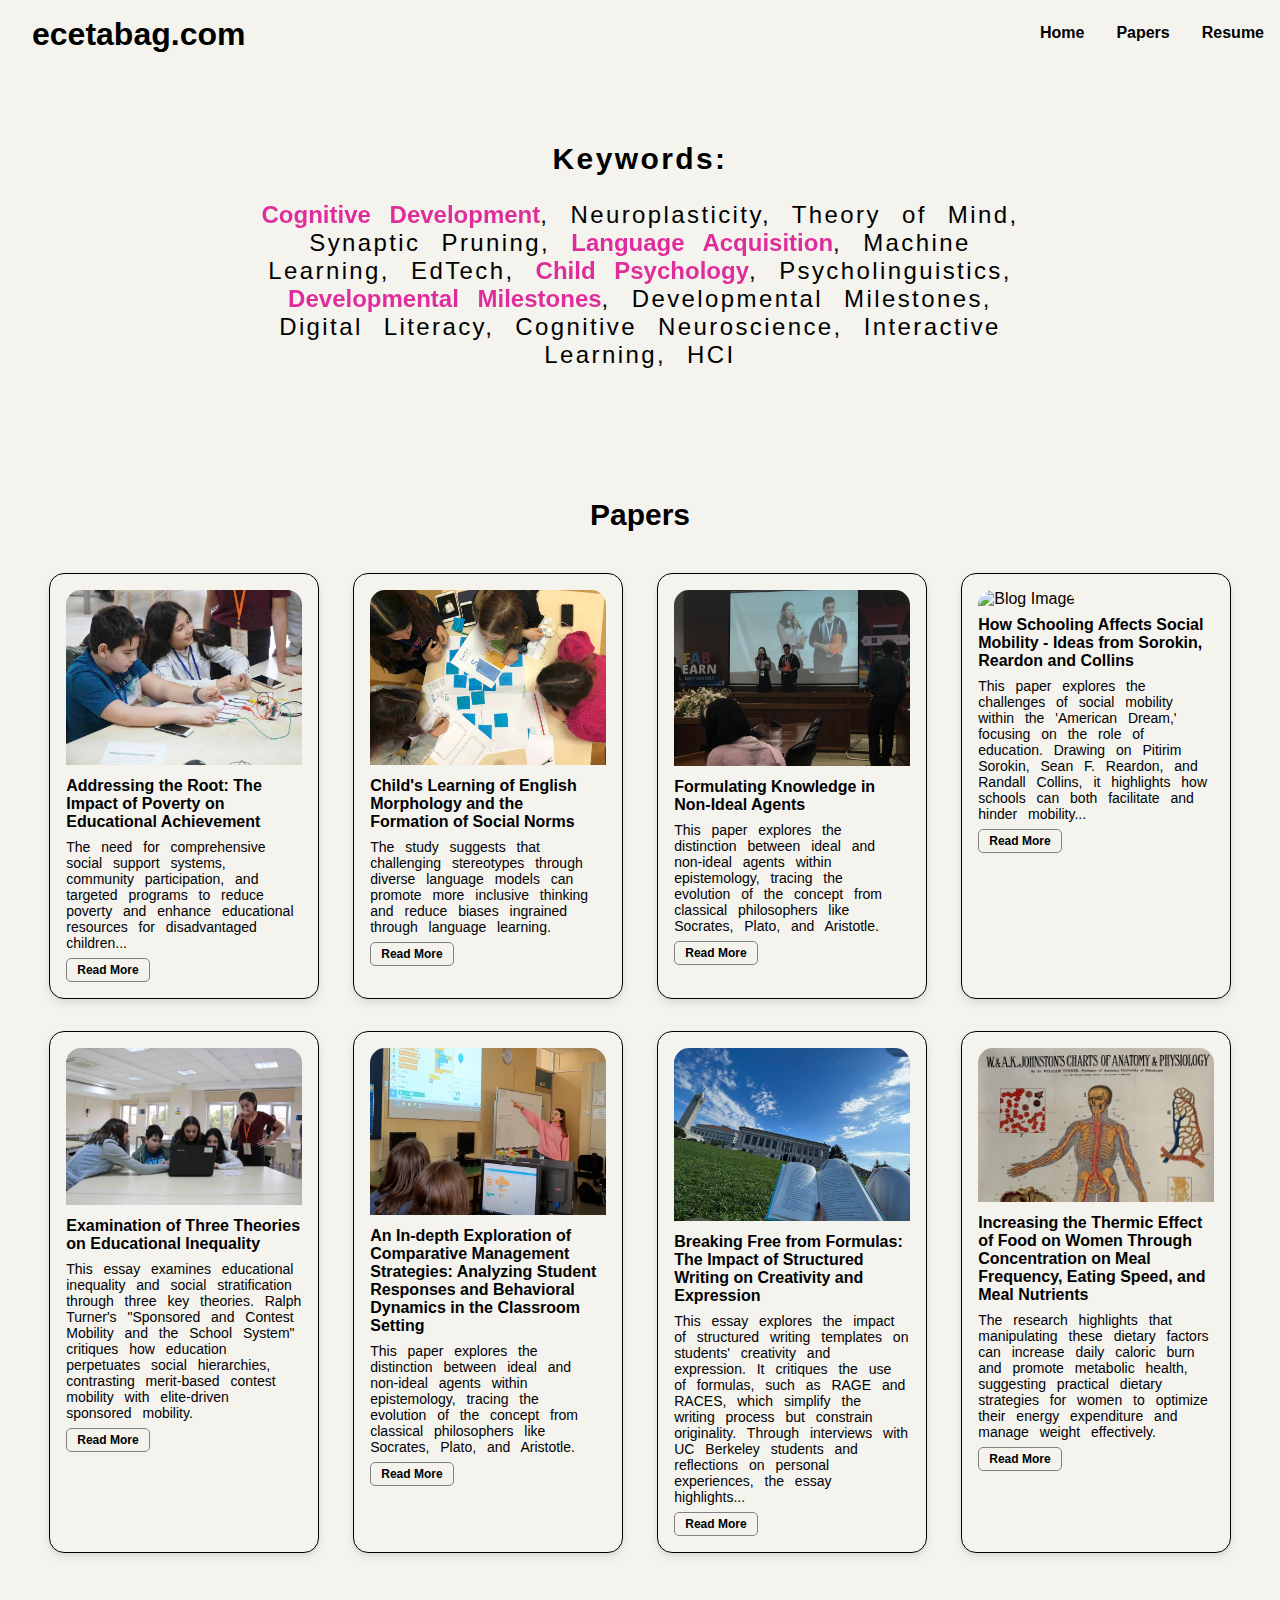
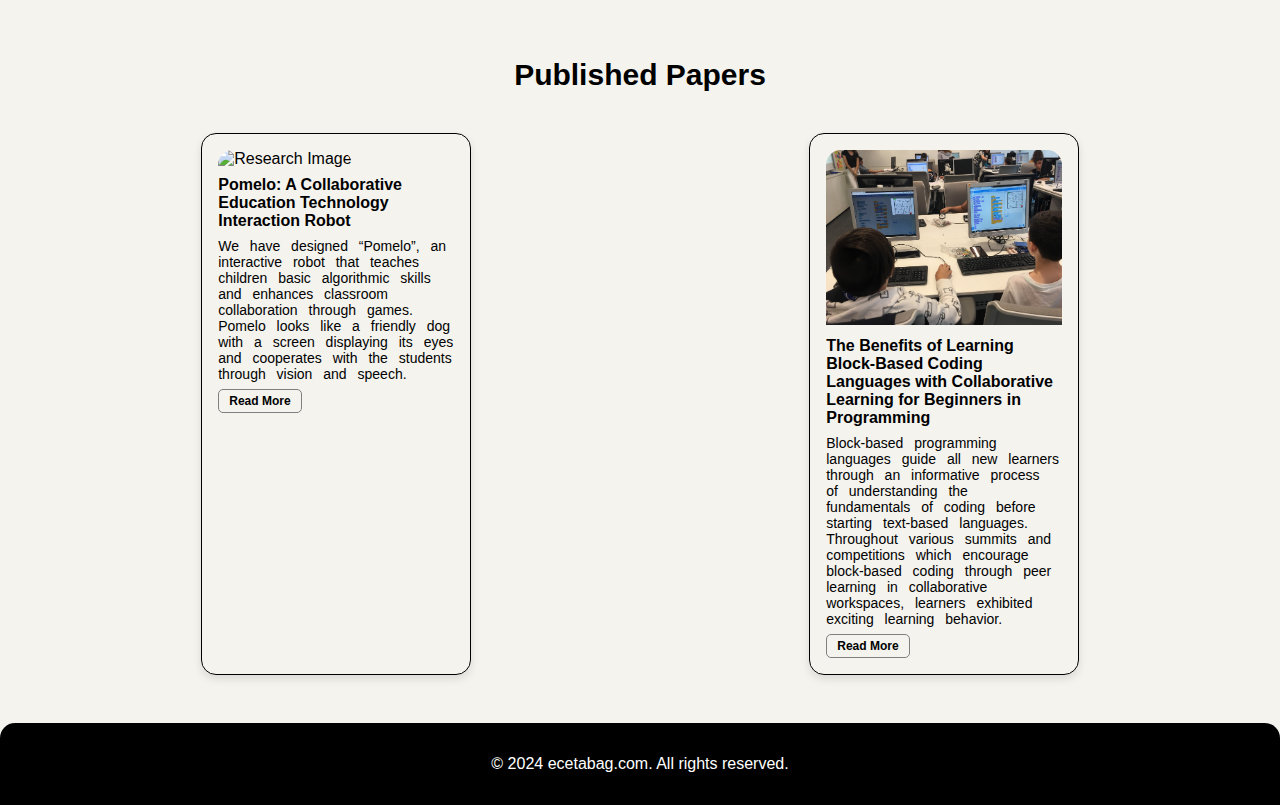
==== index.html @ 6d3009e9 "Add files via upload" ====
<!DOCTYPE html>
<html lang="en">
<head>
    <meta charset="UTF-8">
    <meta name="viewport" content="width=device-width, initial-scale=1.0">
    <title>ecetabag.com</title>
    <link rel="stylesheet" href="styles.css">
</head>
  <link rel="icon" type="image/x-icon" href="tab2.png">

<body>
    <header>
        <div class="logo">
            <h1>ecetabag.com</h1>
        </div>
        <nav>
            <ul>
                <li><a href="#home">Home</a></li>
                <li><a href="#blog">Papers</a></li>
                <li><a href="EceTabag_Resume.pdf" download class="download-button" target="_blank">Resume</a></li>
            </ul>
        </nav>
    </header>
    <section id="home" class="keywords">
        <h2>Keywords:</h2>
        <p><span>Cognitive Development</span>, Neuroplasticity, Theory of Mind, Synaptic Pruning, <span>Language Acquisition</span>, Machine Learning, EdTech, <span>Child Psychology</span>, Psycholinguistics, <span>Developmental Milestones</span>, Developmental Milestones, Digital Literacy, Cognitive Neuroscience, Interactive Learning, HCI</p>
    </section>
    <section id="blog">
        <h2>Papers</h2>
        <div class="blog-container">
            <div class="blog-post">
                <img src="poverty.jpeg" alt="Blog Image">
                <h3>Addressing the Root: The Impact of Poverty on Educational Achievement</h3>
                <p>The need for comprehensive social support systems, community participation, and targeted programs to reduce poverty and enhance educational resources for disadvantaged children...</p>
                <a href="blog1.html" class="read-more-button">Read More</a>
            </div>
            <div class="blog-post">
                <img src="morp.jpeg" alt="Blog Image">
                <h3>Child's Learning of English Morphology and the Formation of Social Norms</h3>
                <p> The study suggests that challenging stereotypes through diverse language models can promote more inclusive thinking and reduce biases ingrained through language learning. </p>
                <a href="blog2.html" class="read-more-button">Read More</a>
            </div>
           
            <div class="blog-post">
                <img src="nonideal.jpg" alt="Blog Image">
                <h3>Formulating Knowledge in Non-Ideal Agents</h3>
                <p>This paper explores the distinction between ideal and non-ideal agents within epistemology, tracing the evolution of the concept from classical philosophers like Socrates, Plato, and Aristotle. </p>
                <a href="blog4.html" class="read-more-button">Read More</a>
            </div>
             <div class="blog-post">
                <img src="schooling.png" alt="Blog Image">
                <h3>How Schooling Affects Social Mobility - Ideas from Sorokin, Reardon and Collins</h3>
                <p>This paper explores the challenges of social mobility within the 'American Dream,' focusing on the role of education. Drawing on Pitirim Sorokin, Sean F. Reardon, and Randall Collins, it highlights how schools can both facilitate and hinder mobility...</p>
                <a href="blog5.html" class="read-more-button">Read More</a>
            </div>
             <div class="blog-post">
                <img src="summit9.jpeg" alt="Blog Image">
                <h3>Examination of Three Theories on Educational Inequality</h3>
                <p>This essay examines educational inequality and social stratification through three key theories. Ralph Turner's "Sponsored and Contest Mobility and the School System" critiques how education perpetuates social hierarchies, contrasting merit-based contest mobility with elite-driven sponsored mobility.</p>
                <a href="blog6.html" class="read-more-button">Read More</a>
            </div>
             <div class="blog-post">
                <img src="class.png" alt="Blog Image">
                <h3>An In-depth Exploration of Comparative Management Strategies: Analyzing Student Responses and Behavioral Dynamics in the Classroom Setting</h3>
                <p>This paper explores the distinction between ideal and non-ideal agents within epistemology, tracing the evolution of the concept from classical philosophers like Socrates, Plato, and Aristotle. </p>
                <a href="blog7.html" class="read-more-button">Read More</a>
            </div>
                <div class="blog-post">
                <img src="mekan.png" alt="Blog Image">
                <h3> Breaking Free from Formulas: The Impact of Structured Writing on Creativity and Expression</h3>
                <p>This essay explores the impact of structured writing templates on students' creativity and expression. It critiques the use of formulas, such as RAGE and RACES, which simplify the writing process but constrain originality. Through interviews with UC Berkeley students and reflections on personal experiences, the essay highlights...






 </p>
                <a href="blog8.html" class="read-more-button">Read More</a>
            </div>
             <div class="blog-post">
                <img src="thermic.png" alt="Blog Image">
                <h3>Increasing the Thermic Effect of Food on Women Through Concentration on Meal Frequency, Eating Speed, and Meal Nutrients</h3>
                <p>The research highlights that manipulating these dietary factors can increase daily caloric burn and promote metabolic health, suggesting practical dietary strategies for women to optimize their energy expenditure and manage weight effectively.</p>
                <a href="blog3.html" class="read-more-button">Read More</a>
            </div>
        </div>
    </section>
<!--     <section id="research">
        <h2>Research Papers</h2>
        <div class="research-container">
            <div class="research-paper">
                <img src="https://via.placeholder.com/300x150" alt="Research Image">
                <h3>Research Paper Title 1</h3>
                <p>Summary of the research paper...</p>
                <button data-post-id="research1" class="read-more-button">Read More</button>
            </div>
            <div class="research-paper">
                <img src="https://via.placeholder.com/300x150" alt="Research Image">
                <h3>Research Paper Title 2</h3>
                <p>Summary of the research paper...</p>
                <button data-post-id="research2" class="read-more-button">Read More</button>
            </div>
            <div class="research-paper">
                <img src="https://via.placeholder.com/300x150" alt="Research Image">
                <h3>Research Paper Title 3</h3>
                <p>Summary of the research paper...</p>
                <button data-post-id="research3" class="read-more-button">Read More</button>
            </div>
            <div class="research-paper">
                <img src="https://via.placeholder.com/300x150" alt="Research Image">
                <h3>Research Paper Title 4</h3>
                <p>Summary of the research paper...</p>
                <button data-post-id="research4" class="read-more-button">Read More</button>
            </div>
        </div>
    </section> -->
     <section id="research">
        <h2>Published Papers</h2>
        <div class="research-container">
            <div class="research-paper">
                <img src="pompom.png" alt="Research Image">
                <h3>Pomelo: A Collaborative Education Technology Interaction Robot</h3>
                <p>We have designed “Pomelo”, an interactive robot that
teaches children basic algorithmic skills and enhances classroom
collaboration through games. Pomelo looks like a friendly dog
with a screen displaying its eyes and cooperates with the students
through vision and speech.</p>
              <a href="pub1.html" class="read-more-button">Read More</a>
            </div>
           <div class="research-paper">
                <img src="block.png" alt="Research Image">
                <h3>The Benefits of Learning Block-Based Coding Languages with Collaborative Learning for Beginners in Programming </h3>
                <p>Block-based programming languages guide all new learners through an informative process of understanding the fundamentals of coding before starting text-based languages. Throughout various summits and competitions which encourage block-based coding through peer learning in collaborative workspaces, learners exhibited exciting learning behavior.

</p>
              <a href="pub2.html" class="read-more-button">Read More</a>
            </div>
        </div>
    </section>
    <footer>
        <p>© 2024 ecetabag.com. All rights reserved.</p>
    </footer>
    <script src="scripts.js"></script>
</body>
</html>
---- styles.css ----
@font-face {
    font-family: 'AfricalNeueExtraBold';
    src: url('fonts/AfricalNeueExtraBold.woff2') format('woff2'),
         url('fonts/AfricalNeueExtraBold.woff') format('woff');
    font-weight: normal;
    font-style: normal;
}

@font-face {
    font-family: 'RigidicaTextMedium';
    src: url('fonts/RigidicaTextMedium.woff2') format('woff2'),
         url('fonts/RigidicaTextMedium.woff') format('woff');
    font-weight: normal;
    font-style: normal;
}

@font-face {
    font-family: 'PrimaSerifStdRoman';
    src: url('fonts/PrimaSerifStdRoman.woff2') format('woff2'),
         url('fonts/PrimaSerifStdRoman.woff') format('woff');
    font-weight: normal;
    font-style: normal;
}

@font-face {
    font-family: 'LTCTwentiethCenturyMedium';
    src: url('fonts/LTCTwentiethCenturyMedium.woff2') format('woff2'),
         url('fonts/LTCTwentiethCenturyMedium.woff') format('woff');
    font-weight: normal;
    font-style: normal;
}

body {
    font-family: 'LTCTwentiethCenturyMedium', sans-serif;
    background-color: #F4F3EE;
    margin: 0;
    padding: 0;
}

header {
    background: none;
    color: black;
    padding: 1em 0;
    display: flex;
    justify-content: space-between;
    align-items: center;
    border-radius: 0 0 15px 15px;
}

.logo h1 {
    margin: 0;
    padding: 0 1em;
    font-family: 'Gill Sans', sans-serif;
    font-weight: bold;
    color: black;
}

nav ul {
    list-style: none;
    margin: 0;
    padding: 0;
    display: flex;
}

nav ul li {
    margin: 0 1em;
    position: relative;
}

nav ul li a {
    color: black;
    text-decoration: none;
    font-family: 'AfricalNeueExtraBold', sans-serif;
    font-weight: bold;
    padding: 0.5em 0;
}

nav ul li a::after {
    content: '';
    display: block;
    height: 4px;  /* Increased from 2px to 4px */
    width: 0;
    background: linear-gradient(45deg, #e02b9b, #e02b9b, #e02b9b);
    transition: width 0.3s;
}


/*pink color: e02b9b */

nav ul li a:hover::after, nav ul li a.active::after {
    width: 100%;
}

section {
    padding: 2em;
    text-align: center;
}

section.keywords {
    padding-left: 10em;
    padding-right: 10em;
    font-family: 'Gill Sans', sans-serif;
    font-size: 24px;
    word-spacing: 0.5em;
    letter-spacing: 0.1em;
}

section.keywords p span {
    font-weight: bold;
    background: linear-gradient(45deg, #e02b9b, #e02b9b, #e02b9b);
    -webkit-background-clip: text;
    color: transparent;
    letter-spacing: 0.0001em;
}

section h2 {
    font-family: 'Gill Sans', sans-serif;
    font-size: 30px;
    font-weight: bold;
}

section p {
    font-family: 'Gill Sans', sans-serif;
    font-size: 24px;
    word-spacing: 0.5em;
    letter-spacing: 0.1em;
}

.blog-container, .research-container {
    display: flex;
    justify-content: space-around;
    flex-wrap: wrap;
}

.blog-post, .research-paper {
    border: 1px solid black; /* Added black border */
    border-radius: 15px;
    padding: 1em;
    margin: 1em;
    width: calc(22% - 2em);
    box-shadow: 0 4px 8px rgba(0, 0, 0, 0.1);
    background: none; /* Removed background */
    text-align: left;
    font-family: 'RigidicaTextMedium', sans-serif;
    letter-spacing: 0em;
}

.research-paper {
    background: none; /* Removed background */
}


.blog-post h3, .research-paper h3 {
    font-size: 16px;
    margin: 0.5em 0;
}

.blog-post p, .research-paper p {
    font-size: 14px;
    margin: 0.5em 0;
    letter-spacing: 0em;
}

.blog-post img, .research-paper img {
    width: 100%;
    border-radius: 15px 15px 0 0;
}

button, .read-more-button {
    background: none;
    color: black;
    border: 1px solid gray; /* Adjusted border size */
    padding: 4px 10px; /* Adjusted padding */
    border-radius: 5px;
    cursor: pointer;
    font-family: 'LTCTwentiethCenturyMedium', sans-serif;
    font-size: 12px; /* Adjusted font size */
    font-weight: 600;
    text-decoration: none;
    display: inline-block;
}

button:hover, .read-more-button:hover {
    background-color: rgba(211, 211, 211, 0.5); /* Light gray transparent color */
    border-color: black;
}

footer {
    background: black;
    color: white;
    text-align: center;
    padding: 1em 0;
    border-radius: 15px 15px 0 0;
    position: relative;
    bottom: 0;
    width: 100%;
}

.modal {
    position: fixed;
    top: 0;
    left: 0;
    width: 100%;
    height: 100%;
    background: rgba(0,0,0,0.6);
    display: flex;
    justify-content: center;
    align-items: center;
}

.modal-content {
    background: white;
    padding: 2em;
    border-radius: 15px;
    position: relative;
}

.close-button {
    position: absolute;
    top: 1em;
    right: 1em;
    cursor: pointer;
    font-size: 1.5em;
}

/* Media Queries */
@media (max-width: 768px) {
    header {
        flex-direction: column;
        padding: 1em;
    }

    .logo h1 {
        font-size: 1.5em;
    }

    nav ul {
        flex-direction: column;
        align-items: center;
    }

    nav ul li {
        margin: 0.5em 0;
    }

    section.keywords {
        padding-left: 1em;
        padding-right: 1em;
        font-size: 18px;
    }

    section h2 {
        font-size: 24px;
    }

    section p {
        font-size: 18px;
    }

    .blog-post, .research-paper {
        width: calc(100% - 2em);
        margin: 1em auto;
    }
}

#blog-post article {
    max-width: 800px;
    margin: auto;
    text-align: justify;
}

#blog-post img {
    margin: 1em 0;
}

#blog-post p {
    font-size: 16px;
    font-family: 'Times New Roman', serif;
    letter-spacing: 0.02em; /* Less spaced letters */
    line-height: 1.5em; /* Adjusted line height for readability */
    margin-bottom: 1.2em; /* More space between paragraphs */
}

.summary-box {
    background: white;
    padding: 1em;
    border-radius: 15px;
    box-shadow: 0 4px 8px rgba(0, 0, 0, 0.1);
    margin-bottom: 1em;
    text-align: left;
    line-height: 1.2; /* Adjusted line height for closer letters */
}
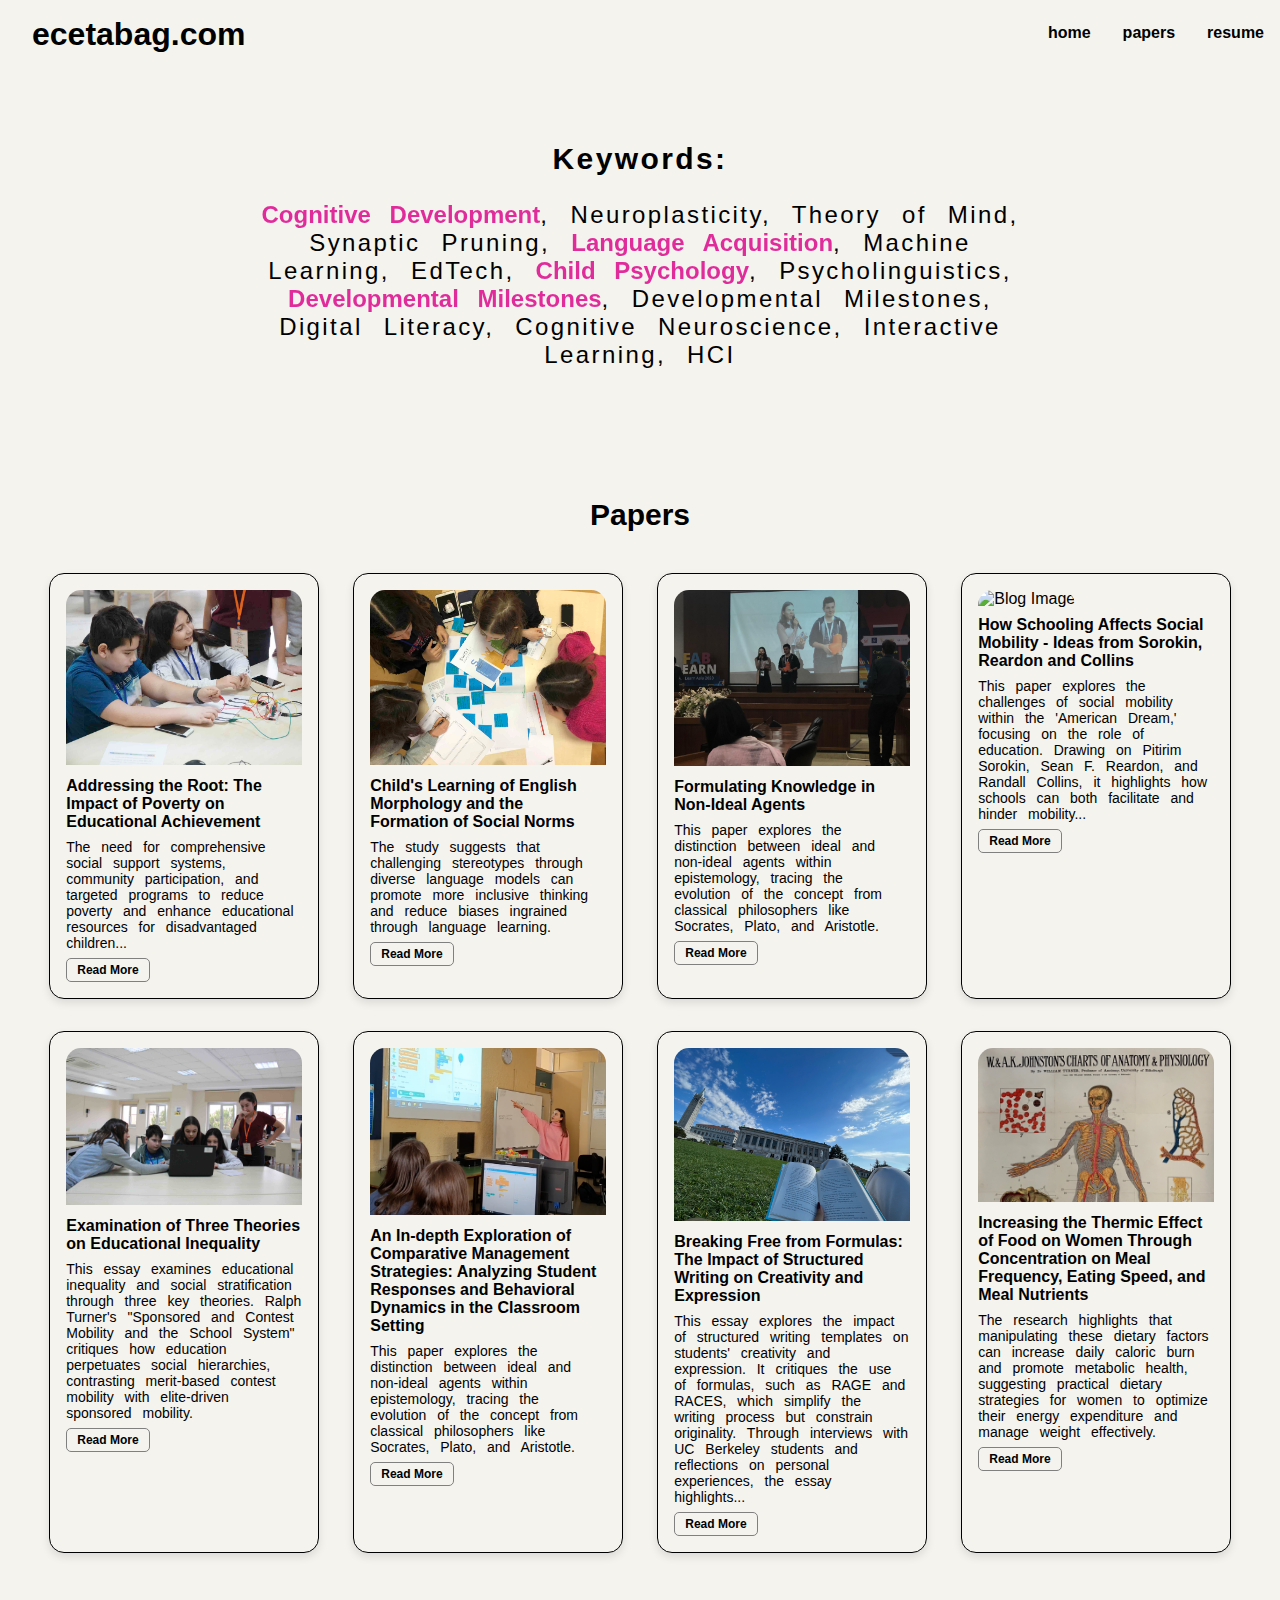
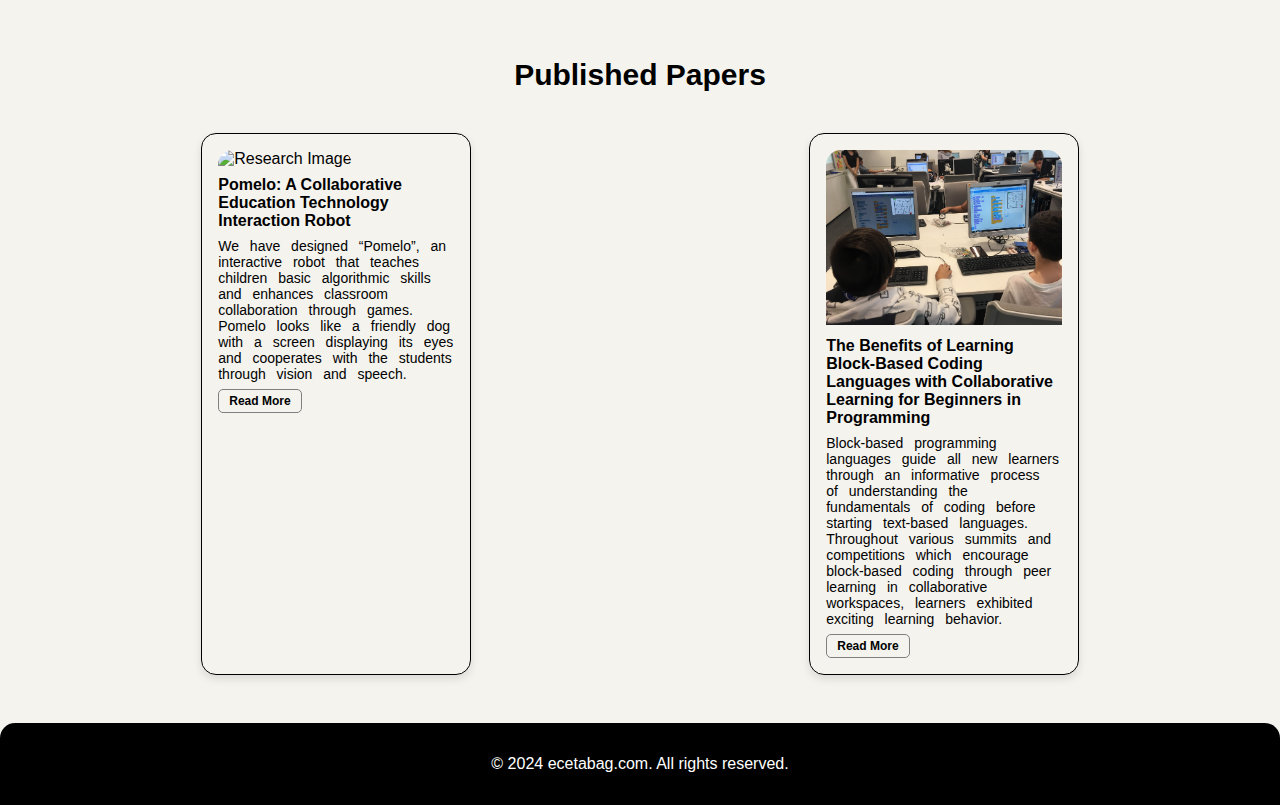
==== commit 597213d1: "Update index.html" ====
--- a/index.html
+++ b/index.html
@@ -15,9 +15,9 @@
         </div>
         <nav>
             <ul>
-                <li><a href="#home">Home</a></li>
-                <li><a href="#blog">Papers</a></li>
-                <li><a href="EceTabag_Resume.pdf" download class="download-button" target="_blank">Resume</a></li>
+                <li><a href="#home">home</a></li>
+                <li><a href="#blog">papers</a></li>
+                <li><a href="EceTabag_Resume.pdf" download class="download-button" target="_blank">resume</a></li>
             </ul>
         </nav>
     </header>
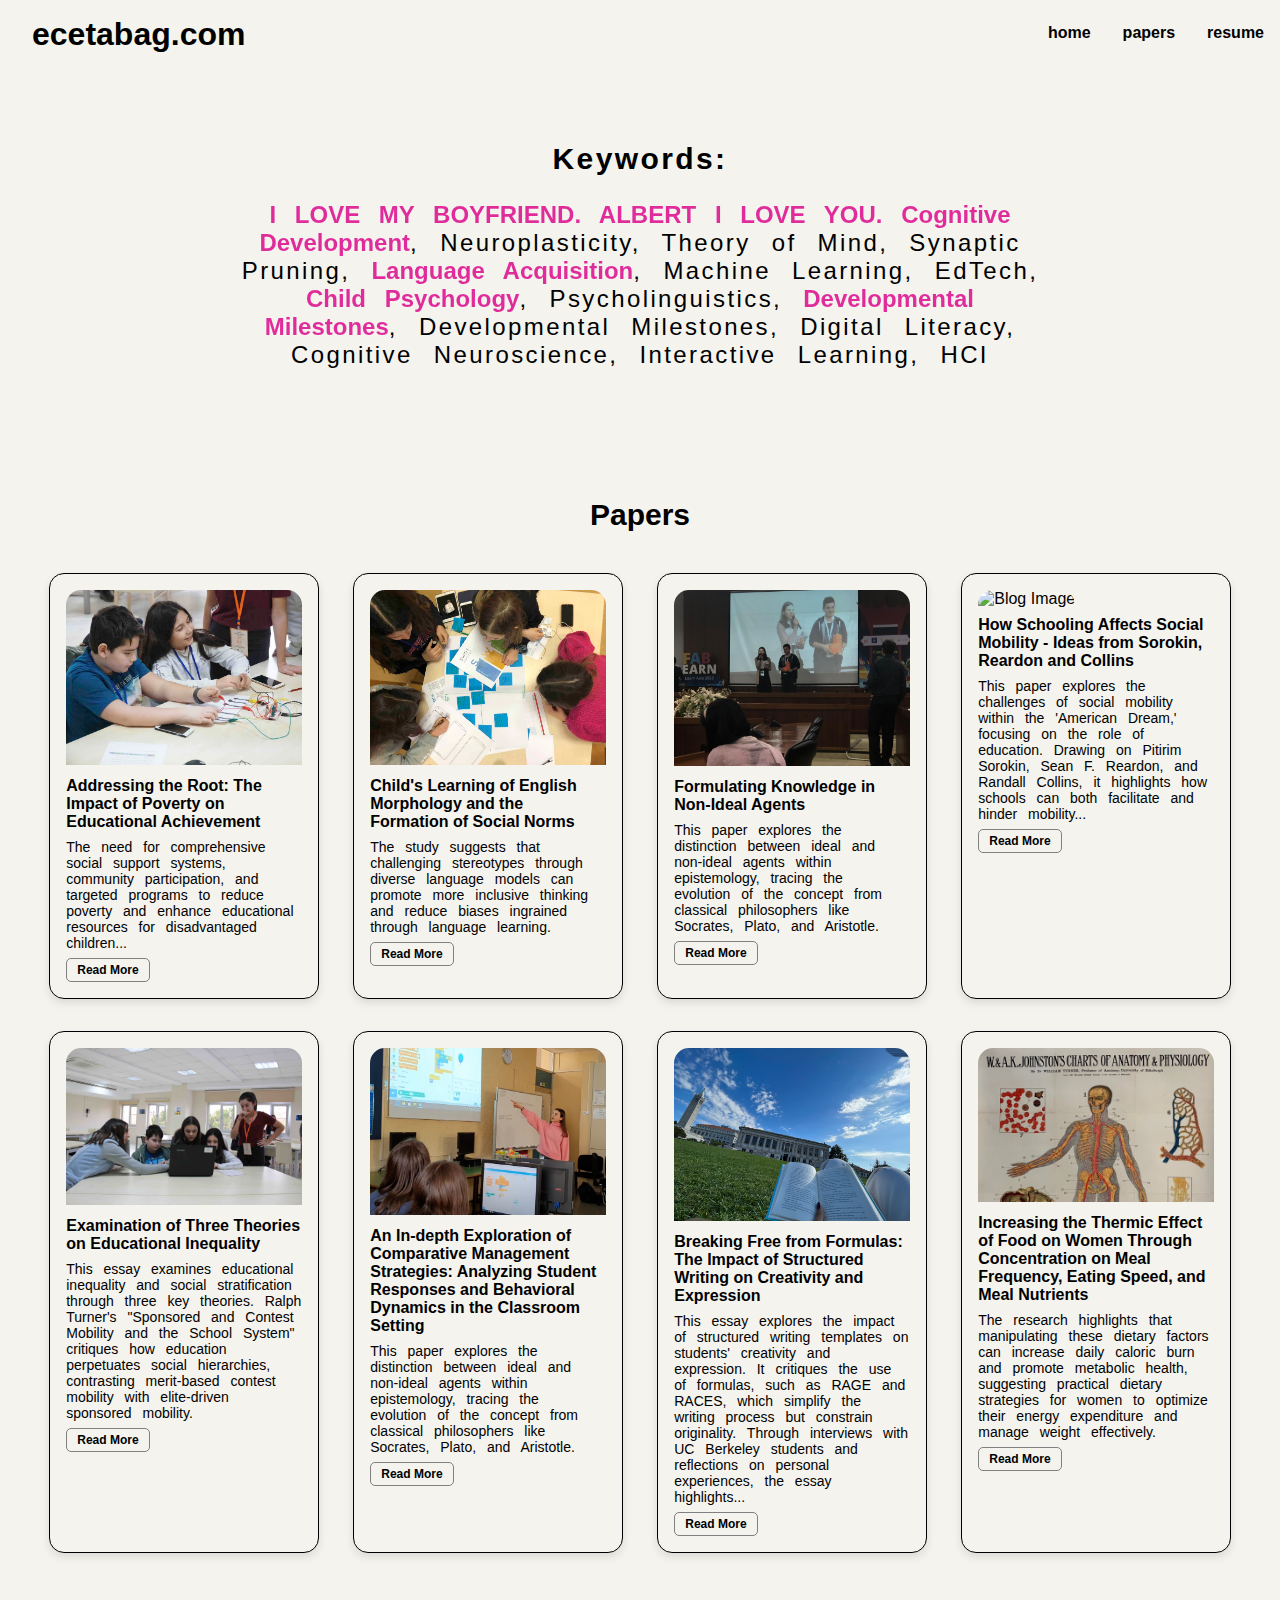
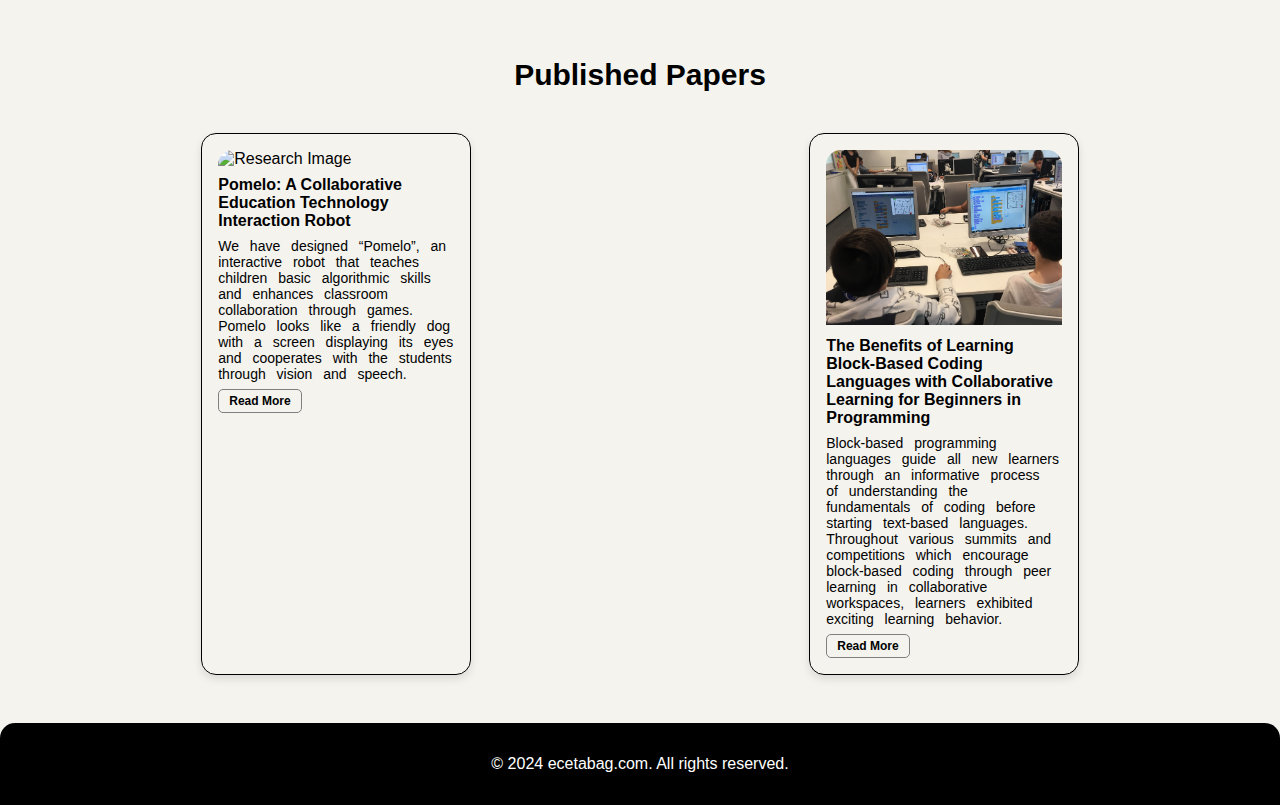
==== commit e648874d: "Update index.html" ====
--- a/index.html
+++ b/index.html
@@ -15,15 +15,15 @@
         </div>
         <nav>
             <ul>
-                <li><a href="#home">home</a></li>
-                <li><a href="#blog">papers</a></li>
-                <li><a href="EceTabag_Resume.pdf" download class="download-button" target="_blank">resume</a></li>
+                 <li><a href="index.html#home">home</a></li>
+                <li><a href="index.html#blog">papers</a></li>
+                <li><a href="resume.html">resume</a></li>
             </ul>
         </nav>
     </header>
     <section id="home" class="keywords">
         <h2>Keywords:</h2>
-        <p><span>Cognitive Development</span>, Neuroplasticity, Theory of Mind, Synaptic Pruning, <span>Language Acquisition</span>, Machine Learning, EdTech, <span>Child Psychology</span>, Psycholinguistics, <span>Developmental Milestones</span>, Developmental Milestones, Digital Literacy, Cognitive Neuroscience, Interactive Learning, HCI</p>
+        <p><span>I LOVE MY BOYFRIEND. ALBERT I LOVE YOU. Cognitive Development</span>, Neuroplasticity, Theory of Mind, Synaptic Pruning, <span>Language Acquisition</span>, Machine Learning, EdTech, <span>Child Psychology</span>, Psycholinguistics, <span>Developmental Milestones</span>, Developmental Milestones, Digital Literacy, Cognitive Neuroscience, Interactive Learning, HCI</p>
     </section>
     <section id="blog">
         <h2>Papers</h2>
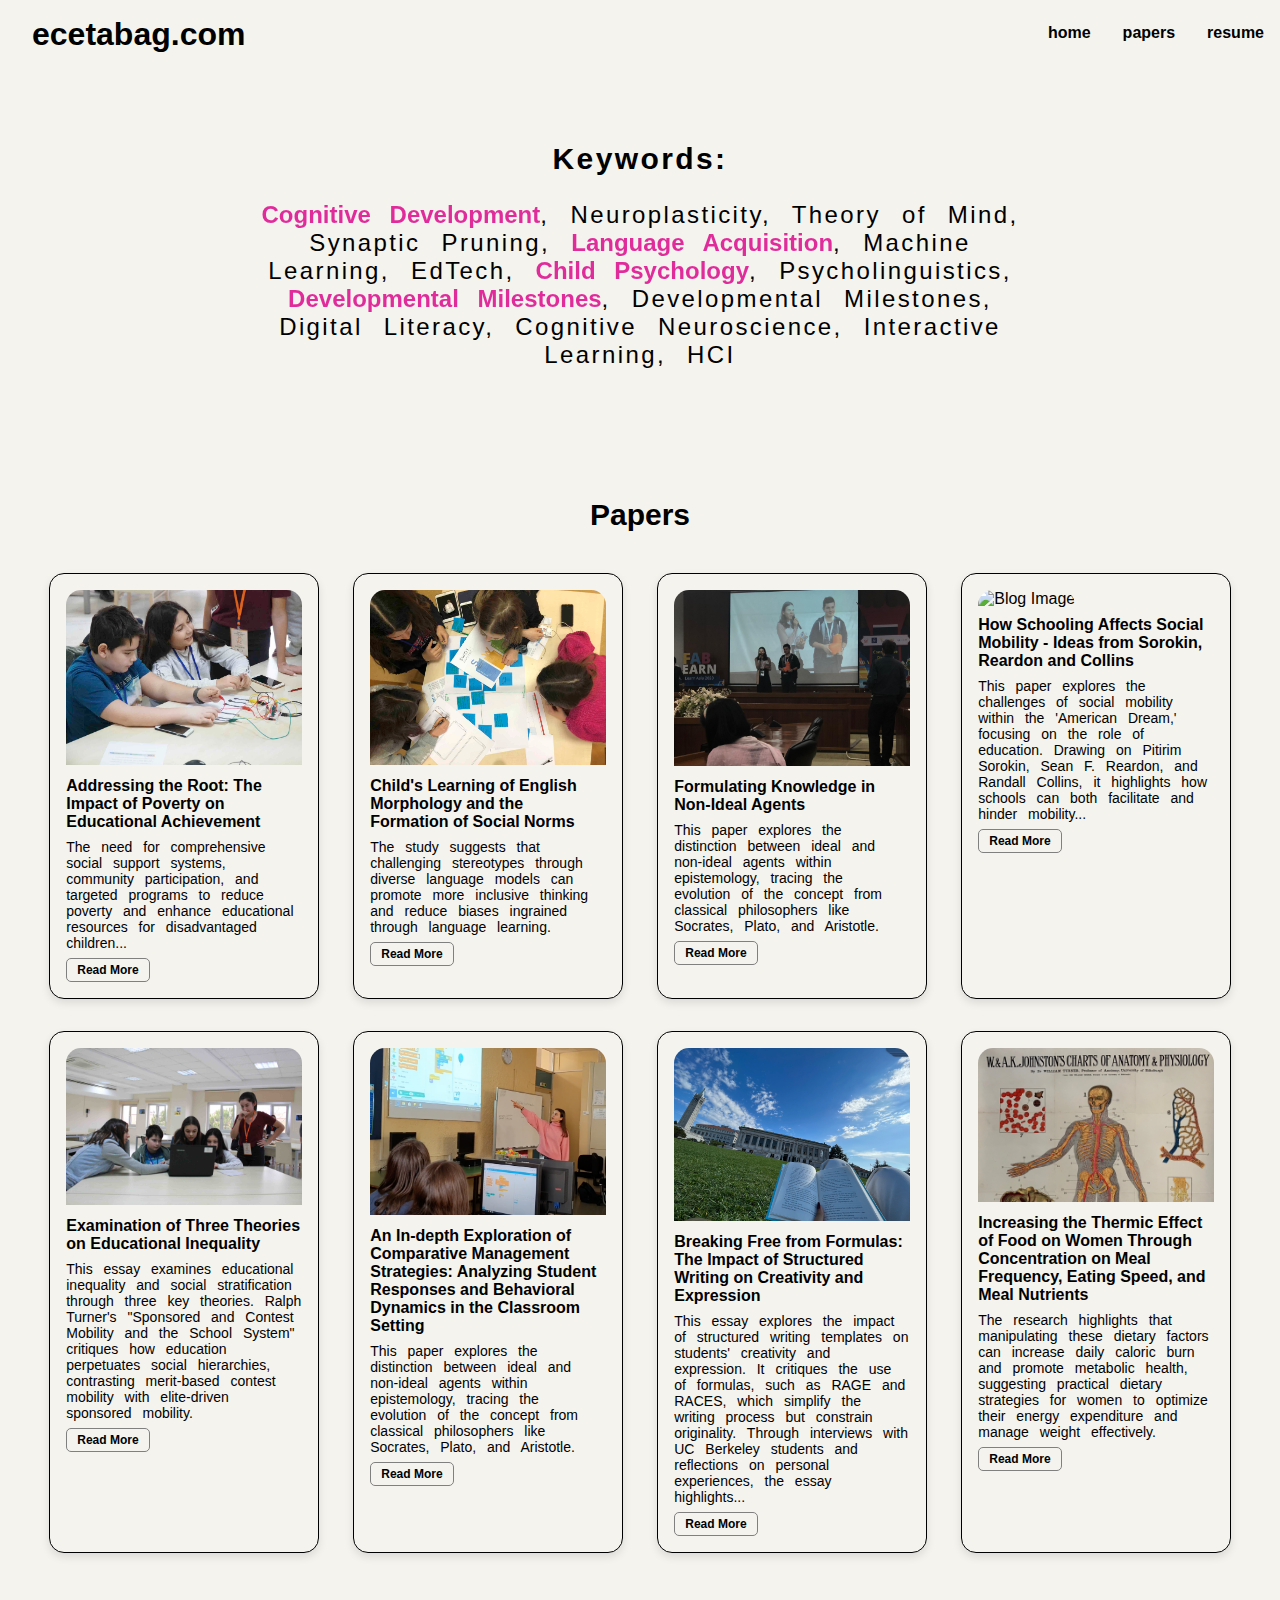
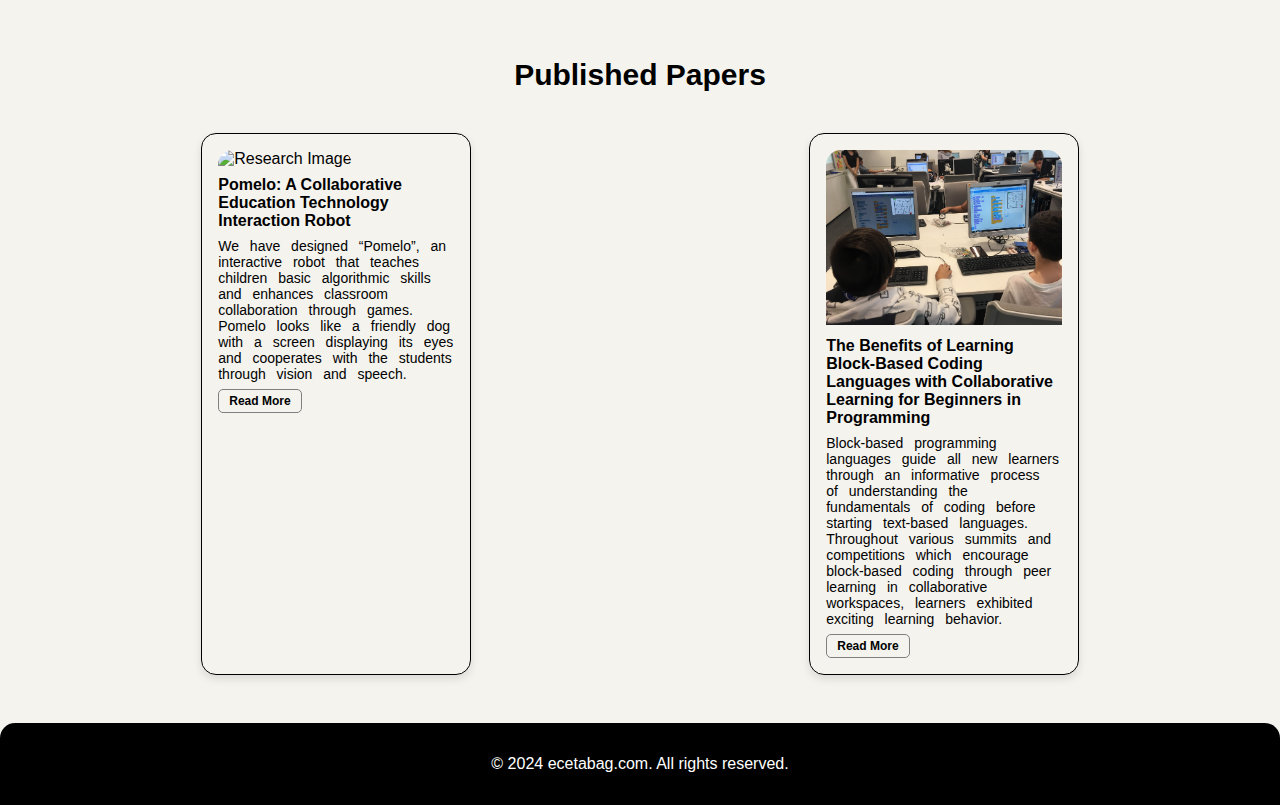
==== commit 597b5c87: "Update index.html" ====
--- a/index.html
+++ b/index.html
@@ -23,7 +23,7 @@
     </header>
     <section id="home" class="keywords">
         <h2>Keywords:</h2>
-        <p><span>I LOVE MY BOYFRIEND. ALBERT I LOVE YOU. Cognitive Development</span>, Neuroplasticity, Theory of Mind, Synaptic Pruning, <span>Language Acquisition</span>, Machine Learning, EdTech, <span>Child Psychology</span>, Psycholinguistics, <span>Developmental Milestones</span>, Developmental Milestones, Digital Literacy, Cognitive Neuroscience, Interactive Learning, HCI</p>
+        <p><span>Cognitive Development</span>, Neuroplasticity, Theory of Mind, Synaptic Pruning, <span>Language Acquisition</span>, Machine Learning, EdTech, <span>Child Psychology</span>, Psycholinguistics, <span>Developmental Milestones</span>, Developmental Milestones, Digital Literacy, Cognitive Neuroscience, Interactive Learning, HCI</p>
     </section>
     <section id="blog">
         <h2>Papers</h2>
